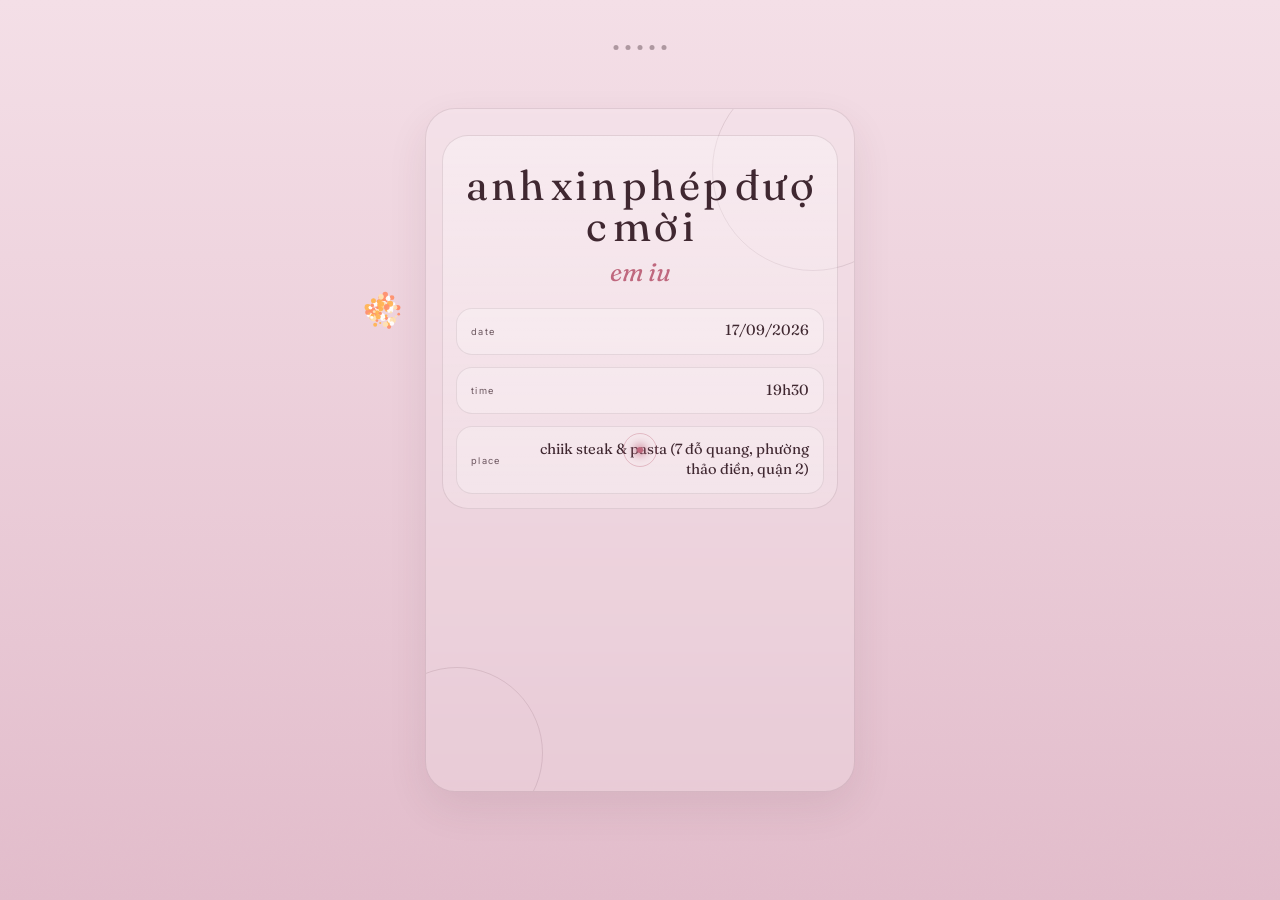
==== page10.html @ 75ad3806 "feat: add birthday celebration website with interactive pages and animations - Created index.html as" ====
<!doctype html>
<html lang="en">
<head>
<meta charset="utf-8">
<meta name="viewport" content="width=device-width, initial-scale=1">
<title>happy birthday</title>
<link rel="stylesheet" href="css/style.css">
<style>
  canvas#fx{ position:fixed; inset:0; z-index:1; }
  .rise{ opacity:0; transform: translateY(18px); }
  .rise.is-visible{ animation: rise 1200ms var(--ease-slow) forwards; }
  @keyframes rise{ to{ opacity:1; transform:none; } }

  .today{ position:relative; z-index:3; font-family: var(--font-display); font-size: clamp(1.2rem,2.6vw,1.6rem); color: var(--ink-soft); text-transform: lowercase; letter-spacing: .08em; }

  .big{
    position:relative; z-index:3; font-family: var(--font-display); font-weight:400;
    font-size: clamp(2.6rem, 9vw, 6.4rem); line-height:1; margin-top:.5em;
    display:flex; flex-wrap:wrap; justify-content:center; gap: .04em .22em; text-transform: lowercase;
  }
  .big span{ display:inline-block; opacity:0; transform: translateY(26px); }
  .big span.is-visible{ animation: letter-in 900ms var(--ease-slow) forwards; }
  @keyframes letter-in{ to{ opacity:1; transform:none; } }

  .who{ position:relative; z-index:3; margin-top: .7em; font-family: var(--font-display); font-style:italic; font-size: clamp(1.3rem,3vw,2rem); color: var(--accent); }
  .meta{ position:relative; z-index:3; margin-top:.8em; color: var(--ink-soft); font-size:.9rem; letter-spacing:.04em; }
  .invitation-wrap{
    position:relative; z-index:3; width:min(100%, 430px); min-height: min(76vh, 700px);
    padding: 1.25rem 1rem 1.5rem; border-radius: 30px; background: rgba(255,255,255,.18);
    border: 1px solid rgba(72, 39, 50, .12); box-shadow: 0 16px 40px rgba(80, 45, 60, .09);
    backdrop-filter: blur(2px); overflow:hidden;
  }
  .invitation-wrap::before,
  .invitation-wrap::after{
    content:""; position:absolute; border-radius:50%; border:1px solid rgba(72,39,50,.12); pointer-events:none;
  }
  .invitation-wrap::before{ width:200px; height:200px; right:-60px; top:-40px; }
  .invitation-wrap::after{ width:170px; height:170px; left:-55px; bottom:-48px; }

  .invitation-top{
    display:flex; justify-content:space-between; align-items:center; gap: 1rem; margin-bottom: .75rem;
  }
  .badge{
    display:inline-flex; align-items:center; justify-content:center; min-width: 96px; padding: .42rem .8rem;
    border-radius: 999px; background: rgba(255,255,255,.38); border: 1px solid rgba(72,39,50,.15);
    font-size: .6rem; letter-spacing: .18em; text-transform: lowercase; color: var(--ink-soft);
  }
  .mini-heart{ font-size: 1.3rem; color: var(--accent); filter: drop-shadow(0 6px 10px rgba(183,109,126,.25)); }

  .invitation-card{
    position:relative; margin-top: .4rem; padding: 1.2rem .8rem .9rem; border-radius: 26px;
    background: linear-gradient(180deg, rgba(255,255,255,.34), rgba(255,255,255,.18));
    border: 1px solid rgba(72,39,50,.12);
  }

  .big{
    position:relative; z-index:3; font-family: var(--font-display); font-weight:400;
    font-size: clamp(1.55rem, 6vw, 2.6rem); line-height: .95; margin-top:.25em;
    display:flex; flex-wrap:wrap; justify-content:center; gap: .04em .08em; text-transform: lowercase;
    white-space: nowrap;
  }

  .who{ position:relative; z-index:3; margin-top: .35em; font-family: var(--font-display); font-style:italic; font-size: clamp(1.1rem,3vw,1.6rem); color: var(--accent); }

  .details-grid{
    display:grid; grid-template-columns: 1fr; gap: .75rem; margin-top: 1.25rem;
  }
  .invite-item{
    display:flex; align-items:center; justify-content:space-between; gap: .8rem; padding: .8rem .9rem; border-radius: 16px;
    background: rgba(255,255,255,.24); border: 1px solid rgba(72,39,50,.10);
  }
  .invite-label{ font-size: .58rem; letter-spacing: .14em; text-transform: lowercase; color: var(--ink-soft); }
  .invite-value{ flex:1; text-align:right; font-family: var(--font-display); font-size: .92rem; line-height:1.35; color: var(--ink); }

  .footer-line{
    margin-top: 1.1rem; padding-top: .9rem; border-top: 1px solid rgba(72,39,50,.12);
    font-size: .78rem; letter-spacing: .12em; text-transform: lowercase; color: var(--ink-soft);
  }

  .cta{ position:relative; z-index:3; margin-top: 1.5em; }

  @media (max-width: 390px){
    .invitation-wrap{ padding: 1rem .8rem 1.3rem; }
    .invite-item{ padding: .7rem .7rem; }
    .invite-value{ font-size: .8rem; }
  }
</style>
</head>
<body class="tone-celebrate">
  <div class="grain"></div>
  <button class="sound-toggle" aria-label="Play music"></button>
  <div class="progress" data-page="10"></div>
  <canvas id="fx" aria-hidden="true"></canvas>

  <main class="scene">
    <div class="invitation-wrap rise" id="invite-wrap">

      <div class="invitation-card">
        <h1 class="big" id="big"></h1>
        <p class="who" id="who"></p>

        <div class="details-grid">
          <div class="invite-item">
            <span class="invite-label">date</span>
            <span class="invite-value" id="event-date"></span>
          </div>
          <div class="invite-item">
            <span class="invite-label">time</span>
            <span class="invite-value" id="event-time"></span>
          </div>
          <div class="invite-item">
            <span class="invite-label">place</span>
            <span class="invite-value" id="event-location"></span>
          </div>
        </div>

      </div>

      <p class="meta" id="meta"></p>
      <div class="cta" id="cta"></div>
    </div>
  </main>

  <script src="js/config.js"></script>
  <script src="js/main.js"></script>
  <script>
    // typography reveal
    const bigEl = document.getElementById('big');
    "anh xin phép được mời".split('').forEach((ch, i) => {
      const s = document.createElement('span');
      s.textContent = ch;
      s.style.transitionDelay = (i * 0.06) + 's';
      bigEl.appendChild(s);
    });

    document.getElementById('who').textContent = birthdayConfig.name || 'em iu';
    document.getElementById('event-date').textContent = birthdayConfig.eventDate || '17/09/2026';
    document.getElementById('event-time').textContent = birthdayConfig.eventTime || '19h30';
    document.getElementById('event-location').textContent = birthdayConfig.eventLocation || 'Chiik Steak & Pasta (7 Đỗ Quang, Phường Thảo Điền, Quận 2)';
    document.getElementById('meta').textContent = '';

    setTimeout(() => document.getElementById('invite-wrap').classList.add('is-visible'), 200);
    setTimeout(() => document.getElementById('today').classList.add('is-visible'), 300);
    setTimeout(() => bigEl.querySelectorAll('span').forEach(s => s.classList.add('is-visible')), 1400);
    setTimeout(() => document.getElementById('who').classList.add('is-visible'), 3000);
    setTimeout(() => document.querySelectorAll('.invite-item, .footer-line').forEach(el => el.classList.add('is-visible')), 3400);
    setTimeout(() => document.getElementById('meta').classList.add('is-visible'), 3800);
    setTimeout(() => document.getElementById('cta').classList.add('is-visible'), 4200);
    setTimeout(() => { if (window.__bdaudio) window.__bdaudio.fadeTo(.4, 2500); }, 1500);

    // custom particle celebration — small warm bursts, no external libraries
    const canvas = document.getElementById('fx');
    const ctx = canvas.getContext('2d');
    let W, H;
    function size(){ W = canvas.width = innerWidth; H = canvas.height = innerHeight; }
    size(); addEventListener('resize', size);

    const reduced = document.documentElement.classList.contains('reduced-motion');
    const colors = ['#ffb454', '#ff8f6b', '#ffe1b0', '#ffffff'];
    let particles = [];

    function burst(x, y, count){
      for (let i=0;i<count;i++){
        const angle = Math.random()*Math.PI*2;
        const speed = 1 + Math.random()*3.2;
        particles.push({
          x, y, vx: Math.cos(angle)*speed, vy: Math.sin(angle)*speed - 1,
          life: 1, decay: 0.008 + Math.random()*0.01,
          r: 1 + Math.random()*2.2, c: colors[Math.floor(Math.random()*colors.length)]
        });
      }
    }

    function loop(){
      ctx.clearRect(0,0,W,H);
      particles.forEach(p => {
        p.x += p.vx; p.y += p.vy; p.vy += 0.01; p.life -= p.decay;
        ctx.globalAlpha = Math.max(p.life, 0);
        ctx.fillStyle = p.c;
        ctx.beginPath();
        ctx.arc(p.x, p.y, p.r, 0, Math.PI*2);
        ctx.fill();
      });
      particles = particles.filter(p => p.life > 0);
      ctx.globalAlpha = 1;
      if (!reduced) requestAnimationFrame(loop);
    }

    if (!reduced){
      loop();
      setTimeout(() => burst(W*0.3, H*0.35, 90), 1500);
      setTimeout(() => burst(W*0.7, H*0.3, 90), 2100);
      setTimeout(() => burst(W*0.5, H*0.25, 130), 2700);
      const ambient = setInterval(() => {
        burst(Math.random()*W, H*0.2 + Math.random()*H*0.3, 26);
      }, 2600);
    }
  </script>
</body>
</html>
---- css/style.css ----
/* ==========================================================================
   BIRTHDAY — SHARED DESIGN SYSTEM
   A small interactive universe, told across eleven pages. This sheet holds
   the visual DNA every page shares: type, motion, cursor, the transition
   veil, and one recurring symbol — a small point of light.
   ========================================================================== */

@import url('https://fonts.googleapis.com/css2?family=Fraunces:ital,opsz,wght@0,9..144,300;0,9..144,400;0,9..144,500;1,9..144,400&family=Inter:wght@300;400;500;600&family=Caveat:wght@500;600&display=swap');

:root{
  /* ---- type ---- */
  --font-display: 'Fraunces', Georgia, serif;
  --font-body: 'Inter', -apple-system, BlinkMacSystemFont, sans-serif;
  --font-hand: 'Caveat', cursive;

  /* ---- motion ---- */
  --ease-soft: cubic-bezier(.22,.61,.36,1);
  --ease-slow: cubic-bezier(.16,.84,.44,1);
  --t-page: 800ms;

  /* ---- default (pink, warm, soft) ---- */
  --bg: #e2bccb;
  --bg-2: #f5dfe8;
  --ink: #3a232b;
  --ink-soft: rgba(58,35,43,.72);
  --accent: #b76d7e;
  --accent-2: #8ca48d;
  --grain-opacity: .03;
}

/* ---- page palettes ------------------------------------------------- */
body.tone-night{
  --bg:#f4dfe6; --bg-2:#e9c7d4; --ink:#341f28; --ink-soft:rgba(52,31,40,.72);
  --accent:#b86179; --accent-2:#7b8d77;
}
body.tone-dusk{
  --bg:#f2dce3; --bg-2:#e7c1cf; --ink:#39272d; --ink-soft:rgba(57,39,45,.72);
  --accent:#bb6d7f; --accent-2:#8d7d8f;
}
body.tone-paper{
  --bg:#f7e7ee; --bg-2:#f1d9e5; --ink:#36242b; --ink-soft:rgba(54,36,43,.72);
  --accent:#b96d80; --accent-2:#7d9480;
}
body.tone-dark{
  --bg:#26191d; --bg-2:#3b272f; --ink:#f8e7ed; --ink-soft:rgba(248,231,237,.72);
  --accent:#e9adc0; --accent-2:#d4b7c4;
}
body.tone-celebrate{
  --bg:#e2bccb; --bg-2:#f4dfe7; --ink:#3f2730; --ink-soft:rgba(63,39,48,.76);
  --accent:#bf677d; --accent-2:#8ea989;
}
body.tone-dawn{
  --bg:#f4dfe5; --bg-2:#f1ccd9; --ink:#3a2530; --ink-soft:rgba(58,37,48,.72);
  --accent:#c97590; --accent-2:#8ca08f;
}

*{ box-sizing:border-box; margin:0; padding:0; }
html{ color-scheme: dark; }
body.tone-paper, body.tone-dawn{ color-scheme: light; }

html,body{ height:100%; }

body{
  background: linear-gradient(180deg, var(--bg-2), var(--bg));
  color: var(--ink);
  font-family: var(--font-body);
  font-weight: 400;
  overflow: hidden;
  width: 100vw;
  height: 100vh;
  height: 100dvh;
  min-height: 100vh;
  text-transform: lowercase;
  transition: background 500ms var(--ease-soft), color 500ms var(--ease-soft);
  cursor: none;
}

@media (max-width: 720px), (hover:none){
  body{ cursor: auto; }
}

::selection{ background: var(--accent); color: var(--bg); }

a{ color: inherit; text-decoration: none; }

.visually-hidden{
  position:absolute; width:1px; height:1px; overflow:hidden;
  clip:rect(0 0 0 0); white-space:nowrap;
}

/* ---- grain (very subtle, adds "handmade" texture) ------------------- */
.grain{
  position:fixed; inset:0; pointer-events:none; z-index:5; mix-blend-mode:overlay;
  opacity: var(--grain-opacity);
  background-image:url("data:image/svg+xml,%3Csvg xmlns='http://www.w3.org/2000/svg' width='120' height='120'%3E%3Cfilter id='n'%3E%3CfeTurbulence type='fractalNoise' baseFrequency='0.9' numOctaves='2' stitchTiles='stitch'/%3E%3C/filter%3E%3Crect width='100%25' height='100%25' filter='url(%23n)'/%3E%3C/svg%3E");
}

/* ---- custom cursor: a small light, and its slower halo -------------- */
.cursor-dot, .cursor-glow{
  position:fixed; top:0; left:0; border-radius:50%; pointer-events:none;
  z-index: 9999; transform: translate(-50%,-50%);
}
.cursor-dot{
  width:6px; height:6px; background: var(--accent);
  box-shadow: 0 0 10px 2px var(--accent);
}
.cursor-glow{
  width:34px; height:34px; border:1px solid var(--accent);
  opacity:.35;
}
@media (max-width:720px), (hover:none){
  .cursor-dot, .cursor-glow{ display:none; }
}

/* ---- magnetic / soft buttons ----------------------------------------- */
.btn{
  display:inline-flex; align-items:center; gap:.6em;
  font-family: var(--font-body); font-size: .95rem; letter-spacing:.02em;
  color: var(--ink); background: rgba(255,255,255,.18);
  border: 1px solid rgba(34,27,26,.18);
  padding: .85em 1.5em; border-radius: 999px;
  cursor: none; position:relative; isolation:isolate;
  transition: transform 250ms ease, border-color 250ms ease, box-shadow 250ms ease;
  box-shadow: 0 8px 18px rgba(38,30,28,.04);
}
@media (max-width:720px), (hover:none){ .btn{ cursor:pointer; } }
.btn:hover, .btn:focus-visible{ transform: translateY(-1px); border-color: rgba(34,27,26,.28); box-shadow: 0 12px 24px rgba(38,30,28,.08); }
.btn:focus-visible{ outline: 2px solid var(--accent); outline-offset: 4px; }

.btn-ghost{
  border-color: transparent; padding: .5em .2em;
  color: var(--ink-soft);
}
.btn-ghost::before{ display:none; }
.btn-ghost:hover, .btn-ghost:focus-visible{ color: var(--ink); }

/* ---- layout shells ----------------------------------------------------*/
.scene{
  height: 100vh; height: 100dvh;
  min-height: 100vh; min-height: 100dvh;
  display:flex; flex-direction:column; align-items:center; justify-content:center;
  position:relative; padding: 8vh 6vw; text-align:center;
  overflow: hidden;
}

.eyebrow{
  font-size:.8rem; letter-spacing:.14em; color: var(--ink-soft);
  font-weight:400; margin-bottom: 1.4em;
}

.headline{
  font-family: var(--font-display); font-weight: 400; line-height:1.05;
  font-size: clamp(2.1rem, 6vw, 4.4rem);
  max-width: 16ch;
}

.lede{
  font-family: var(--font-body); font-weight: 300;
  font-size: clamp(1rem, 1.6vw, 1.25rem);
  color: var(--ink-soft); max-width: 42ch; margin-top: 1.3em; line-height:1.6;
}

.next-hint{
  position:absolute; bottom: 6vh; left:50%; transform:translateX(-50%);
  font-size:.85rem; color: var(--ink-soft); display:flex; flex-direction:column;
  align-items:center; gap:.6em; opacity:0; animation: hint-in 900ms var(--ease-soft) 2.4s forwards;
}
.next-hint .line{ width:1px; height:26px; background: var(--ink-soft); animation: line-grow 1600ms var(--ease-soft) infinite; }
@keyframes hint-in{ to{ opacity:.8; } }
@keyframes line-grow{ 0%{ transform: scaleY(0); transform-origin:top; } 50%{ transform: scaleY(1); transform-origin:top; } 50.01%{ transform-origin:bottom; } 100%{ transform: scaleY(0); transform-origin:bottom; } }

/* ---- transition veil: the recurring light travelling between pages -- */
.veil{
  position: fixed; inset:0; z-index: 10000; background: var(--bg);
  clip-path: circle(150% at 50% 50%);
  pointer-events:none;
}
.veil.veil-cover{
  animation: veil-cover var(--t-page) var(--ease-slow) forwards;
}
.veil.veil-reveal{
  clip-path: circle(150% at 50% 50%);
  animation: veil-reveal var(--t-page) var(--ease-slow) forwards;
}
.veil .veil-spark{
  position:absolute; top:50%; left:50%; width:10px; height:10px; border-radius:50%;
  background: var(--accent); box-shadow: 0 0 24px 8px var(--accent);
  transform: translate(-50%,-50%);
}
@keyframes veil-cover{ from{ clip-path: circle(0% at var(--vx,50%) var(--vy,50%)); } to{ clip-path: circle(150% at var(--vx,50%) var(--vy,50%)); } }
@keyframes veil-reveal{ from{ clip-path: circle(150% at var(--vx,50%) var(--vy,50%)); } to{ clip-path: circle(0% at var(--vx,50%) var(--vy,50%)); } }

/* ---- audio toggle ------------------------------------------------------*/
.sound-toggle{
  position: fixed; bottom: 5vh; right: 5vw; z-index: 500;
  width:44px; height:44px; border-radius:50%;
  border: 1px solid var(--ink-soft); background: transparent;
  display:flex; align-items:center; justify-content:center;
  cursor:none; color: var(--ink);
}
@media (max-width:720px), (hover:none){ .sound-toggle{ cursor:pointer; } }
.sound-toggle svg{ width:16px; height:16px; }
.sound-toggle[hidden]{ display:none; }

/* ---- reduced motion ------------------------------------------------- */
.reduced-motion *{
  animation-duration: .001ms !important;
  animation-iteration-count: 1 !important;
  transition-duration: .001ms !important;
}

/* ---- footer nav dot (page index, quiet) ------------------------------*/
.progress{
  position: fixed; top: 5vh; left: 50%; transform:translateX(-50%);
  display:flex; gap:7px; z-index: 400;
}
.progress i{
  width:5px; height:5px; border-radius:50%; background: var(--ink-soft); opacity:.5;
  display:block;
}
.progress i.is-current{ background: var(--accent); opacity:1; box-shadow:0 0 8px 1px var(--accent); }

/* ---- responsive base ---------------------------------------------------*/
@media (max-width: 560px){
  .scene{ padding: 7vh 7vw; }
}
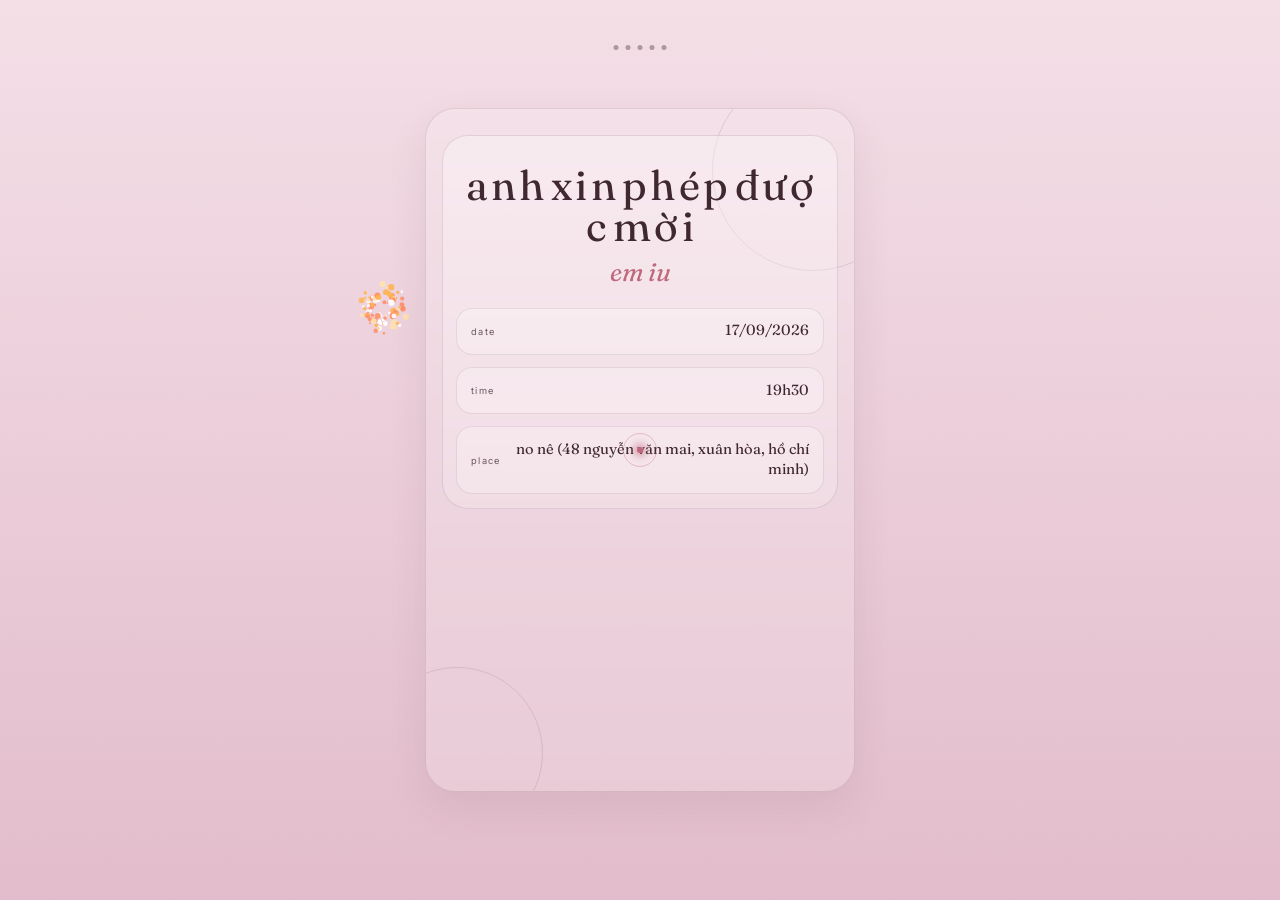
==== commit d770aabe: "feat: update event location for birthday celebration" ====
--- a/page10.html
+++ b/page10.html
@@ -136,7 +136,7 @@
     document.getElementById('who').textContent = birthdayConfig.name || 'em iu';
     document.getElementById('event-date').textContent = birthdayConfig.eventDate || '17/09/2026';
     document.getElementById('event-time').textContent = birthdayConfig.eventTime || '19h30';
-    document.getElementById('event-location').textContent = birthdayConfig.eventLocation || 'Chiik Steak & Pasta (7 Đỗ Quang, Phường Thảo Điền, Quận 2)';
+    document.getElementById('event-location').textContent = birthdayConfig.eventLocation || 'No Nê (48 Nguyễn Văn Mai, Xuân Hòa, Hồ Chí Minh)';
     document.getElementById('meta').textContent = '';
 
     setTimeout(() => document.getElementById('invite-wrap').classList.add('is-visible'), 200);
--- a/css/style.css
+++ b/css/style.css
@@ -114,8 +114,8 @@
 
 /* ---- magnetic / soft buttons ----------------------------------------- */
 .btn{
-  display:inline-flex; align-items:center; gap:.6em;
-  font-family: var(--font-body); font-size: .95rem; letter-spacing:.02em;
+  display:inline-flex; align-items:center; justify-content:center; gap:.6em;
+  text-align:center; font-family: var(--font-body); font-size: .95rem; letter-spacing:.02em;
   color: var(--ink); background: rgba(255,255,255,.18);
   border: 1px solid rgba(34,27,26,.18);
   padding: .85em 1.5em; border-radius: 999px;
